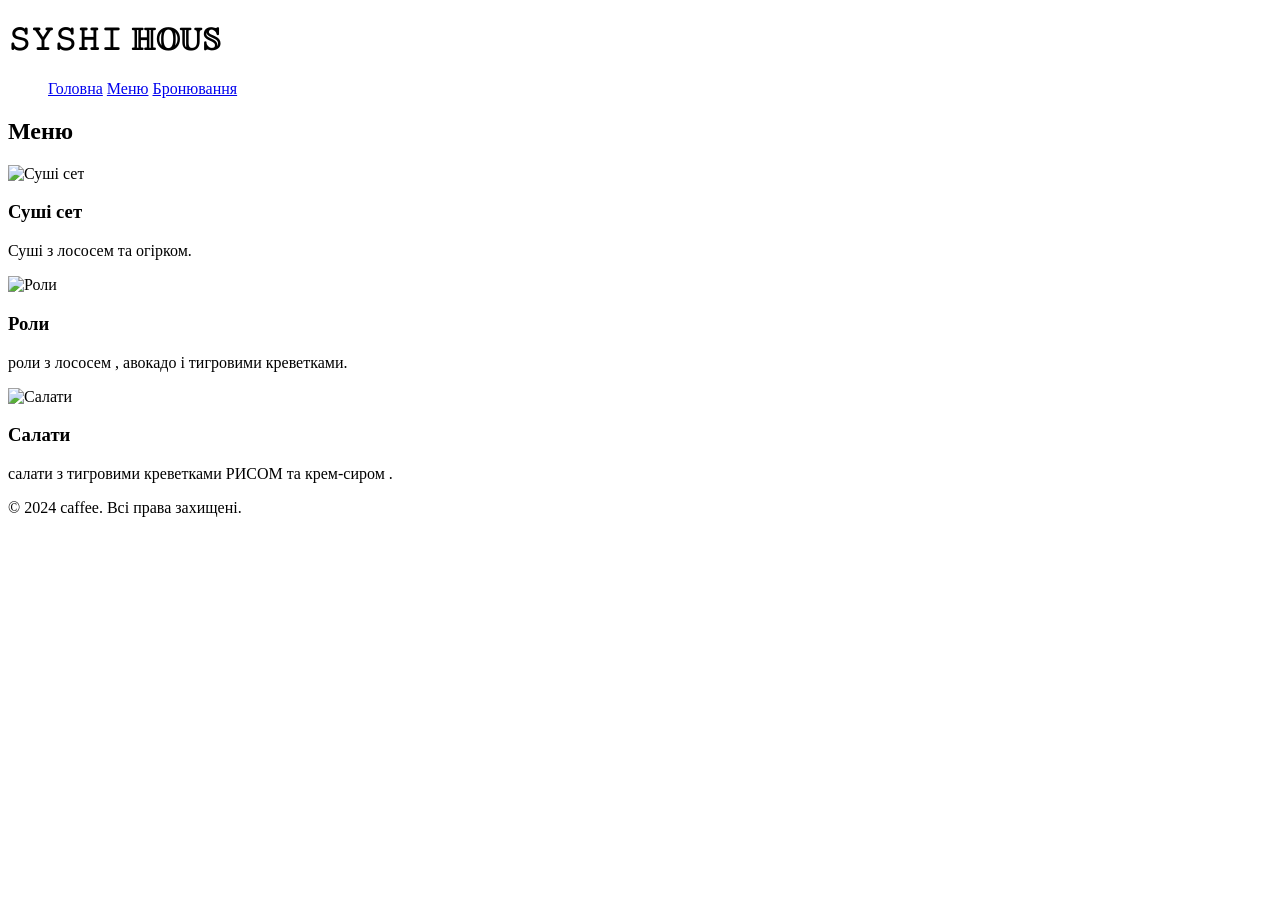
==== menu.html @ bdfcd2c4 "Add initial menu.html structure and content" ====
<!DOCTYPE html>
<html lang="uk">
<head>
    <meta charset="UTF-8">
    <meta name="viewport" content="width=device-width, initial-scale=1.0">
    <title>caffee | Головна</title>
    <link rel="stylesheet" href="style.css">
</head>
<body>
    <header>
        <div class="container">
            <div class="logo">
                <h1>𝚂𝚈𝚂𝙷𝙸 ℍ𝕆𝕌𝕊</h1>
            </div>
            <nav>
                <ul>
                    <a href="index.html">Головна</a>
                    <a href="menu.html">Меню</a>
                    <a href="booking.html">Бронювання</a>
                </ul>
            </nav>
        </div>
    </header>
    <main>
        <section class="menu">
            <div class="container">
                <h2>Меню</h2>
                <div class="menu-grid">

                    <div class="menu-item">
                        <img src="Img/суші.jpg" alt="Суші сет">
                        <h3>Суші сет</h3>
                        <p>Суші  з лососем та огірком.</p>
                    </div>
                    <div class="menu-item">
                        <img src="Img/роли.jpg" alt="Роли">
                        <h3>Роли</h3>
                        <p>роли  з лососем , авокадо і тигровими креветками.</p>
                    </div>
                    <div class="menu-item">
                        <img src="img/салат.jpg" alt="Салати">
                        <h3>Салати</h3>
                        <p>салати  з тигровими креветками РИСОМ та крем-сиром .</p>
                    </div>
    <footer>
        <div class="container">
            <p>&copy; 2024 caffee. Всі права захищені.</p>
        </div>
    </footer>
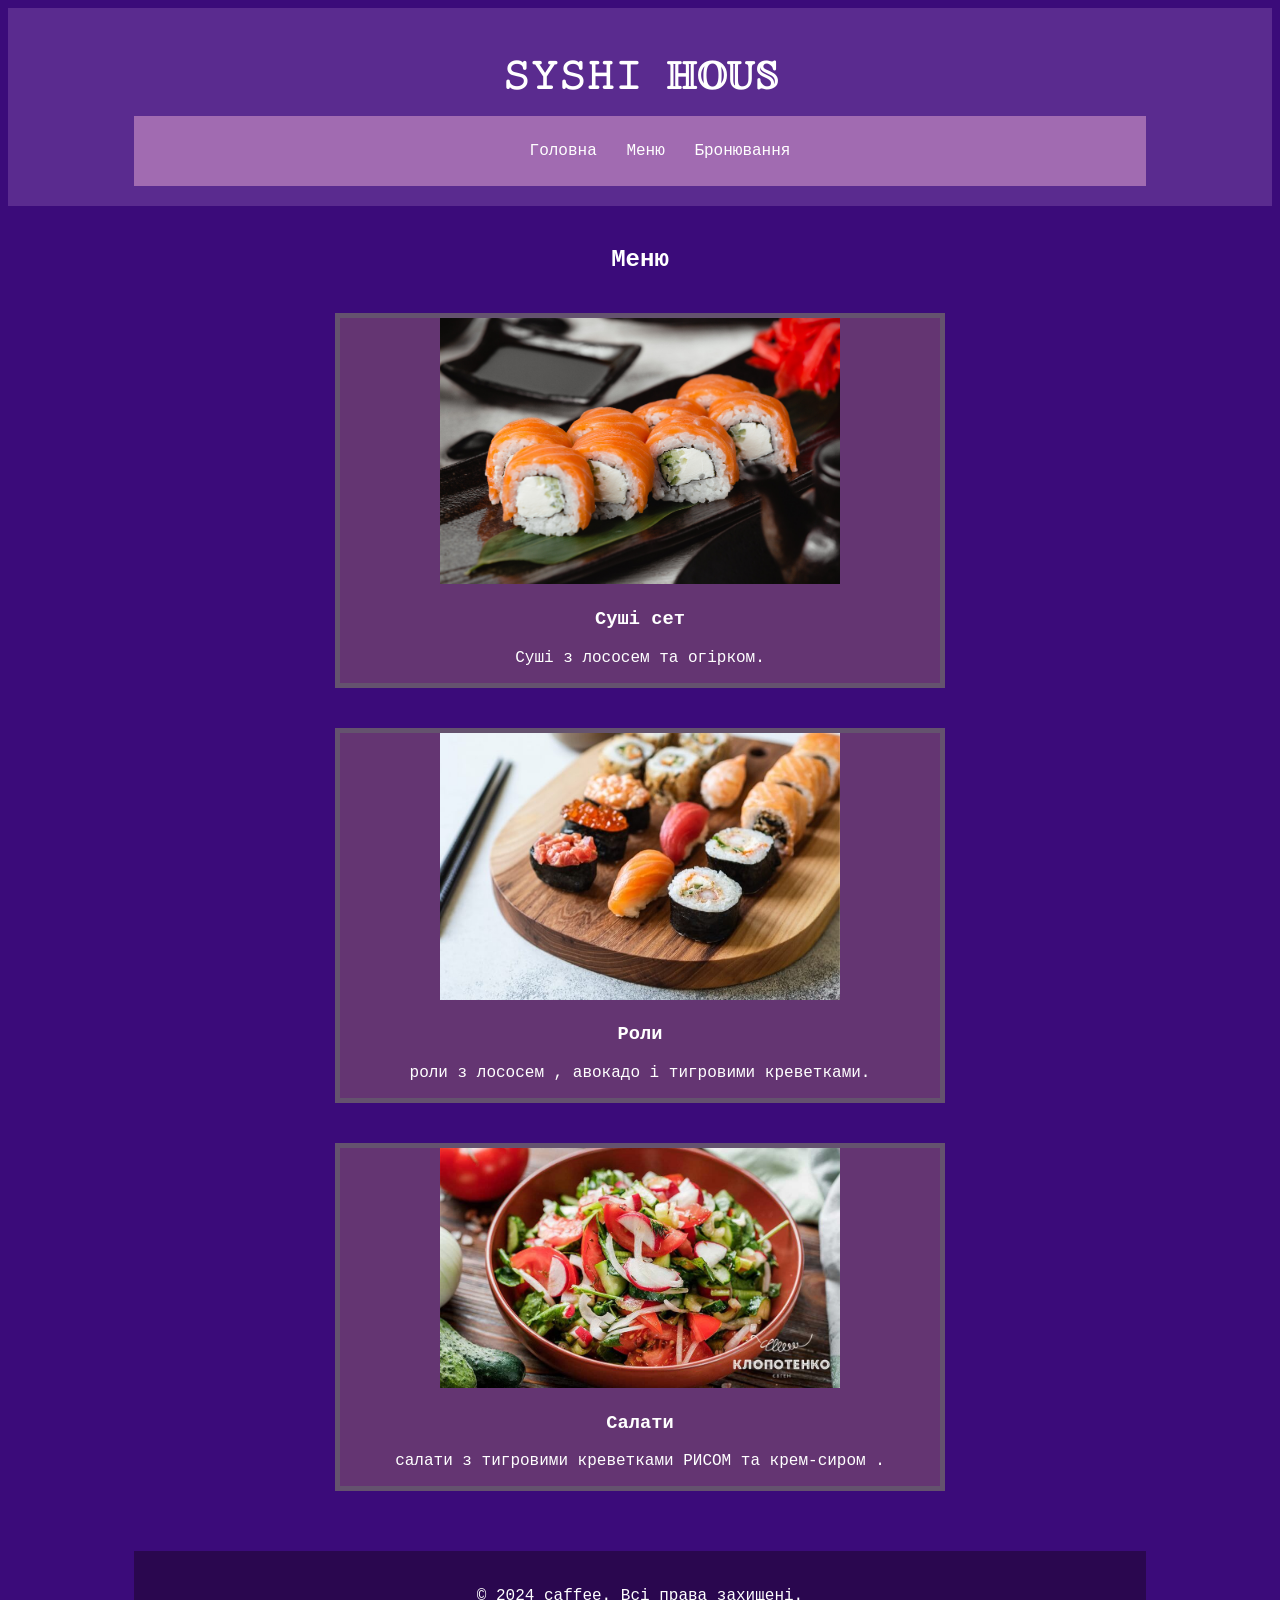
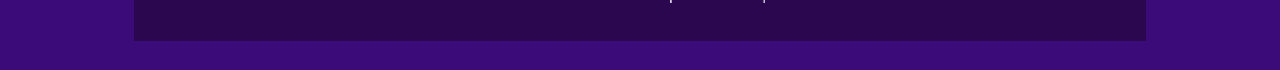
==== commit 4e6902d6: "Fix image source paths in menu.html" ====
--- a/menu.html
+++ b/menu.html
@@ -28,12 +28,12 @@
                 <div class="menu-grid">
 
                     <div class="menu-item">
-                        <img src="Img/суші.jpg" alt="Суші сет">
+                        <img src="img/суші.jpg" alt="Суші сет">
                         <h3>Суші сет</h3>
                         <p>Суші  з лососем та огірком.</p>
                     </div>
                     <div class="menu-item">
-                        <img src="Img/роли.jpg" alt="Роли">
+                        <img src="img/роли.jpg" alt="Роли">
                         <h3>Роли</h3>
                         <p>роли  з лососем , авокадо і тигровими креветками.</p>
                     </div>
--- a/style.css
+++ b/style.css
@@ -0,0 +1,181 @@
+body {
+    font-family: cursive, monospace;
+    background-color: #3b0b7a ;
+    color: #fff;
+}
+
+h1 {
+    color: #a16bb193;
+    text-align: center;
+    color: #fff;
+}
+nav {
+    background-color: #a16bb1;
+    padding: 10px;
+    text-align: center;
+    text-decoration: none;
+    color: #fff
+}
+
+nav a {
+    color: #fff;
+    text-decoration: none;
+    margin: 0 10px;
+    color: #fff
+}
+
+nav a:hover {
+    text-decoration: underline;
+    background-color: #c7b1db;
+    border: 2px solid #ffa6a6;
+    text-shadow: 0 0 10px #d48fd4;
+}
+
+.btn {
+    display: inline-block;
+    padding: 10px 20px;
+    background-color: #a16bb1;
+    color: #fff;
+    text-decoration: none;
+    border-radius: 5px;
+    transition: background-color 0.3s ease;
+}
+
+.btn:hover {
+    background-color: #b28be6;
+}
+
+.hero {
+    background-image: url(img/hero.png);
+    margin-top: 50px;
+    height: 90vh;
+    color: #fff
+}
+.container {
+    width: 80%;
+    margin: 0 auto;
+    text-align: center;
+}
+
+header {
+    background-color: #5a2b8f;
+    padding: 20px 0;
+}
+
+.logo h1 {
+    font-size: 40px;
+    margin-bottom: 15px;
+}
+
+main {
+    padding: 20px 0;
+}
+
+.hero {
+    background-image: url(img/hero.png);
+    background-size: cover;
+    background-position: center;
+    margin-top: 30px;
+    height: 90vh;
+    display: flex;
+    align-items: center;
+    justify-content: center;
+    text-align: center;
+}
+
+.hero h2 {
+    font-size: 42px;
+    margin-bottom: 15px;
+}
+
+.hero p {
+    font-size: 22px;
+    margin-bottom: 25px;
+}
+
+.about,
+.contact {
+    background-color: #5a2b8f;
+    margin: 40px auto;
+    padding: 30px;
+    border-radius: 15px;
+    width: 80%;
+    box-shadow: 0 0 15px #00000066;
+}
+
+.about h2,
+.contact h2 {
+    color: #ffd6ff;
+    margin-bottom: 15px;
+}
+
+.about p,
+.contact p {
+    font-size: 18px;
+    line-height: 1.6;
+}
+
+footer {
+    background-color: #2a074f;
+    text-align: center;
+    padding: 20px;
+    margin-top: 40px;
+}
+
+footer p {
+    color: white;
+    font-size: 16px;
+}
+
+
+
+.menu-item  img {
+    width: 400px;
+}
+
+
+ .menu-item {
+    display: inline-block;
+    width: 600px;
+    margin: 20px;
+    text-align: center;
+    border: 5px solid #64526e;
+    grid-template-columns: repeat(auto-fit, minmax(200px, 1fr));
+    background-color: #643572;
+}
+
+.menu-item  img:hover {
+    transform: scale(1.1);
+    transition: transform 0.3s ease;
+    box-shadow: 0 0 10px #fff;
+    
+}
+
+
+
+h2{
+    text-align: center;
+}
+
+
+form{
+    display: flex;
+    flex-direction: column;
+    gap: 12px;
+    background-color: #9a52a1;
+    padding: 20px;
+    border-radius: 20px;
+    width: 50%;
+    margin: 0 auto;
+}
+
+input, select, button{
+    padding: 10px;
+    font-size: 16px;
+    border-radius: 40px;
+}
+
+button:hover{
+    opacity: 0.9;
+    box-shadow:  10px 9px 8px black;
+}
